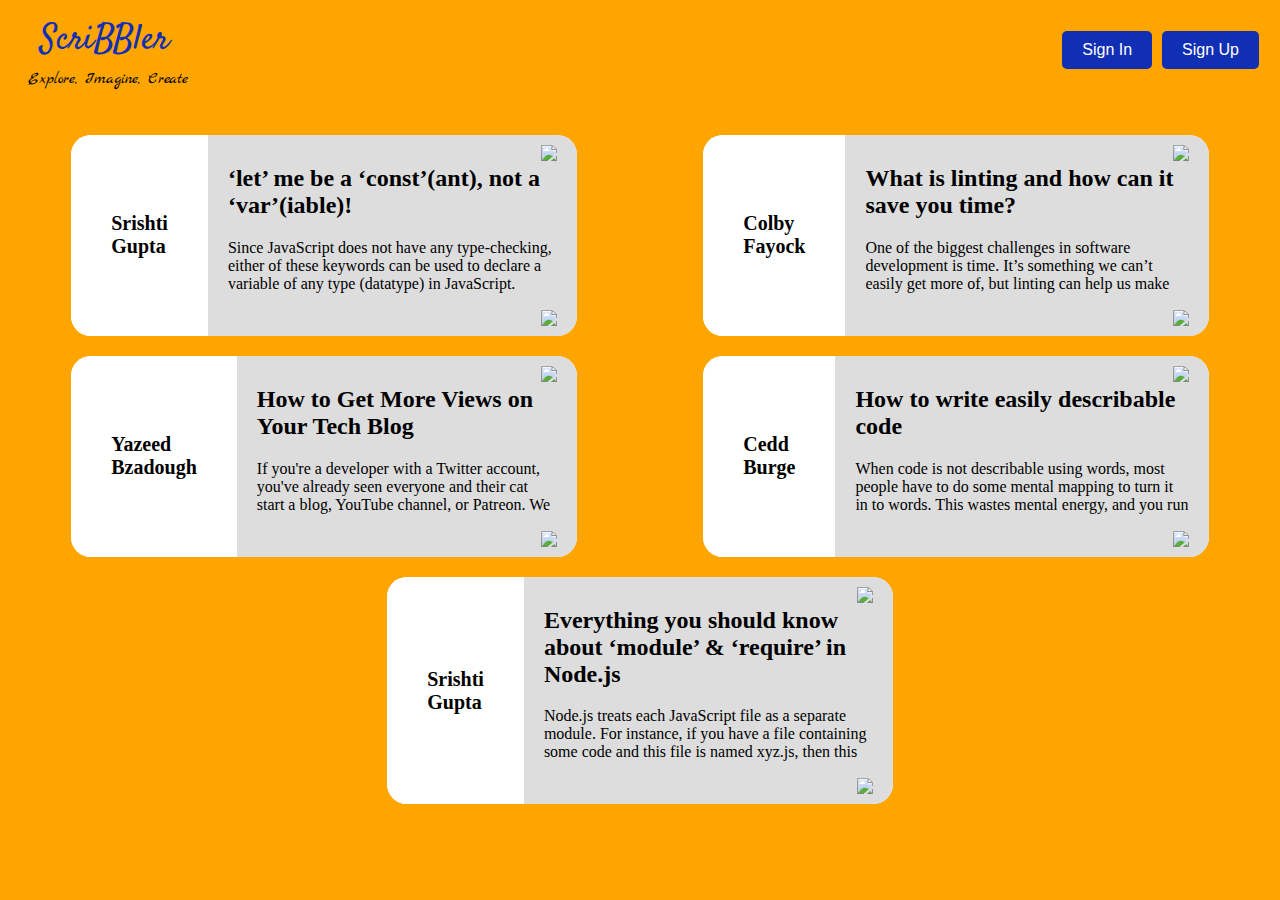
==== html/bloglist.html @ 6b1b0460 "The first phase of Scribbler Project" ====
<!DOCTYPE html>
<html>

<head>
    <meta charset="UTF-8">
    <meta name="viewport" content="width=device-width, initial-scale=1">
    <!-- TODO: Include Font Awesome file here -->
    <link rel="stylesheet" href="https://stackpath.bootstrapcdn.com/font-awesome/4.7.0/css/font-awesome.min.css" integrity="sha384-wvfXpqpZZVQGK6TAh5PVlGOfQNHSoD2xbE+QkPxCAFlNEevoEH3Sl0sibVcOQVnN" crossorigin="anonymous">
    <!-- TODO: Include Google Fonts file here -->
    <link href='https://fonts.googleapis.com/css?family=Marck+Script|Satisfy' rel='stylesheet'>
    <link href="https://fonts.googleapis.com/css2?family=Dela+Gothic+One&display=swap" rel="stylesheet">
    <link href="https://fonts.googleapis.com/css2?family=Yanone+Kaffeesatz&display=swap" rel="stylesheet">

    <link rel="stylesheet" type="text/css" media="screen" href="../header.css" />
    <link rel="stylesheet" type="text/css" media="screen" href="../styles/bloglist.css" />
</head>

<body>
    <!-- TODO: Include code for header here -->


    <!-- Sign in -->
<div class="Signin modal">
    <div class="interior_of_Model">
        <span class="close">&times;</span>
        <h1>Welcome Back!</h1>
        <hr>

        <form>
            <p>Username</p>
            <input type="text"  placeholder="Enter Username" required>

            <p>Password</p>
            <input type="password"  placeholder="Enter Password" required>

            <input type="submit" class="button"  value="Login">

        </form>
        <h3 id="not_member">Not a member?<a id="goToSignUp"><span> Sign up </span></a></h3>

    </div>
</div>

  
    
    <!-- Sign up -->
<div class="Signup modal">
    <div  class="interior_of_Model">
        <span class="close">&times;</span>
        <h1>Get Started</h1>
        <hr>

        <form>
            <p>Full Name</p>
            <input type="text"   placeholder="Enter Full Name" required>

            <p>Username</p>
            <input type="text"  placeholder="Enter Username" required>

            <p>Password</p>
            <input type="password"  placeholder="Enter Password" required>

            <p> Confirm Password</p>
            <input type="password"  placeholder="Confirm Password" required>

            <input type="submit" class="button" value="Sign up" >
        </form>

    </div>
</div>


<!-- Comformation box -->
<div class="confirmationBox_model">
    <div class="conformationBox">
        <h1>Are you sure you want to delete this post?</h1>
        <div class="buttons">
            <button id="yes">Yes</button>
            <button id="no">No</button>
        </div>
    </div>
</div>

<div class="header">
    <div class="header-left">
    <a  class="logo-title">ScriBBler</a>
    <p class="middleText">Explore, Imagine, Create</p>
</div>    
        <div class="header-right">
          <button id="btn1">Sign In</button>
          <button id="btn">Sign Up</button>
        </div>
      </div>

    <!-- ATTENTION: The HTML code for the list of posts has been given to you. You can feel free to add/delete/modify this code. You need to write the proper CSS and JavaScript code corresponding to this page so that the result looks like the screenshots given to you in the Project Statement. -->

    <!-- list of all posts starts here -->
    <div class="allPosts">

        <!-- post 1 starts here -->
        <div class="posts">
            <div class="postAuthor">
                <h1>Srishti Gupta</h1>
            </div>

            <div class="postContent">
                   
                        <img class="trash" src="https://img.icons8.com/plasticine/30/000000/delete-forever.png"/>
                         <h2>‘let’ me be a ‘const’(ant), not a ‘var’(iable)!</h2>
                <p>Since JavaScript does not have any type-checking, either of these keywords can be used to declare a variable of any type (datatype) in JavaScript. Though all the three keywords are used for the same purpose, they are different.</p>
                <span>
                    <a href="post.html"><img src="https://img.icons8.com/android/24/000000/more.png"/></a>
                </span>
            </div>
        </div>
        <!-- post 1 ends here -->

        <!-- post 2 starts here -->
        <div class="posts">
            <div class="postAuthor">
                <h1>Colby Fayock</h1>
            </div>

            <div class="postContent">
                   

                        <img class="trash" src="https://img.icons8.com/plasticine/30/000000/delete-forever.png"/>
                         <h2>What is linting and how can it save you time?</h2>
                <p>One of the biggest challenges in software development is time. It’s something we can’t easily get more of, but linting can help us make the most out of the time we have.</p>
                <span>
                    <a href="post.html"><img src="https://img.icons8.com/android/24/000000/more.png"/></a>
                </span>
            </div>
        </div>
        <!-- post 2 ends here -->

        <!-- post 3 starts here -->
        <div class="posts">
            <div class="postAuthor">
                <h1>Yazeed Bzadough</h1>
            </div>

            <div class="postContent">
                   

                        <img class="trash" src="https://img.icons8.com/plasticine/30/000000/delete-forever.png"/>
                         <h2>How to Get More Views on Your Tech Blog</h2>

                <p>If you're a developer with a Twitter account, you've already seen everyone and their cat start a blog, YouTube channel, or Patreon. We all want to become stars, or at the very least, a recognizable name in the industry.</p>
                <span>
                    <a href="post.html"><img src="https://img.icons8.com/android/24/000000/more.png"/></a>
                </span>
            </div>
        </div>
        <!-- post 3 ends here -->

        <!-- post 4 starts here -->
        <div class="posts">
            <div class="postAuthor">
                <h1>Cedd Burge</h1>
            </div>

            <div class="postContent">
                    

                        <img class="trash" src="https://img.icons8.com/plasticine/30/000000/delete-forever.png"/>
                        <h2>How to write easily describable code</h2>

                <p>When code is not describable using words, most people have to do some mental mapping to turn it in to words. This wastes mental energy, and you run the risk of getting the mapping wrong. Different people will map to different words, which
                    leads to confusion when discussing the code.</p>
                <span>
                    <a href="post.html"><img src="https://img.icons8.com/android/24/000000/more.png"/></a>
                </span>
            </div>
        </div>
        <!-- post 4 ends here -->

        <!-- post 5 starts here -->
        <div class="posts">
            <div class="postAuthor">
                <h1>Srishti Gupta</h1>
            </div>

            <div class="postContent">
                    
                        <img class="trash" src="https://img.icons8.com/plasticine/30/000000/delete-forever.png"/>
                        <h2>Everything you should know about ‘module’ & ‘require’ in Node.js</h2>

                <p>Node.js treats each JavaScript file as a separate module. For instance, if you have a file containing some code and this file is named xyz.js, then this file is treated as a module in Node, and you can say that you’ve created a module
                    named xyz.</p>
                <span>
                    <a href="post.html"><img src="https://img.icons8.com/android/24/000000/more.png"/></a>
                </span>
            </div>
        </div>
        <!-- post 5 ends here -->

        <!-- TODO: Write code for delete post modal here -->

    </div>
    <!-- list of all posts ends here -->

    <script src="../header.js" type="text/javascript" ></script>
    <script src="../scripts/bloglist.js" type="text/javascript" ></script>
</body>

</html>
---- header.css ----
.header {
  overflow: hidden;
  background-color: none;
  padding: 20px 10px;
}

.header a {
  float: left;
  color: black;
  text-align: center;
  padding: 12px;
  text-decoration: none;
  font-size: 18px; 
  line-height: 25px;
  border-radius: 4px;
  cursor: pointer;
}

.header button:hover {
  background-color: #4CAF50;
  color: black;
}
.header button{
    background-color: #112fb4; /* Green */
    border: none;
    color: white;
    padding: 10px 20px;
    text-align: center;
    text-decoration: none;
    display: inline-block;
    font-size: 16px;
    margin: 3px 3px;
    transition-duration: 0.4s;
    cursor: pointer;
    border-radius: 5px;
}

.header a.active {
  background-color: dodgerblue;
  color: white;
}

.header-right {
  float: right;
}

@media screen and (max-width: 500px) {
  .header a {
    float: none;
    display: block;
    text-align: left;
  }
  
  .header-right {
    float: left;
  }
}

.header-left {
float:left;
}
.header a.logo-title{
    font-family: 'Satisfy', cursive;
    font-size: 35px;
    color: #112fb4;
    text-decoration: none;
    margin-left: 10px;
    float: none;
}
.header p.middleText{
    color: black;
    font-family: 'Marck Script', cursive;
    margin-left: 10px;
    float: none;
}



hr{
    border: 1px solid black;
    background-color: black;
}

.interior_of_Model {
    border: 2px solid black;
    padding: 15px 50px;
    background-color: #dddddd;
    color: black;
    font-family: 'Yanone Kaffeesatz', sans-serif;
    width: 26%;
}

.close:hover{

    color: #4CAF50;
    cursor: pointer;

}
.close{
    font-size: 50px;

    float: right;
    cursor: pointer;
}

.interior_of_Model h1{
    text-align: center;
    }
    .interior_of_Model form input{
        width: 100%;
        height: 30px;
        margin-top: 2px;
        font-size: 15px;
        border: 2px solid #dddddd;
        color: #1b1717;
    }
    .interior_of_Model form input:focus{
        border-bottom: 2px solid #4CAF50;
    
    }
    
    .interior_of_Model form p{
        margin-top: 30px;
        margin-bottom: 0;
        font-size: 20px;
    }

    .interior_of_Model .button{

        width: 100%;
        margin:30px 1%;
        justify-content: center;
        background-color: #112fb4;
        height: 40px;
        padding: 10px 20px;
        color:white;
        text-align: center;
        text-decoration: none;
        cursor: pointer;
    }
    .interior_of_Model form .button:hover{
        border: 2px solid #4CAF50;
        background-color: #4CAF50;
        cursor: pointer;
    }

.modal{
    position: fixed;
    display: none;
    z-index:1;
    justify-content: center;
    align-items: center;
    width: 100%;
    height: 100%;
    background-color: rgba(0,0,0,0.8);
    margin:-5px;
    -webkit-animation-name: fadeIn; /* Fade in the background */
    -webkit-animation-duration: 0.4s;
    animation-name: fadeIn;
    animation-duration: 0.4s
  }

}

.interior_of_Model #not_member{
    text-align: center;

}
.interior_of_Model #not_member span{
    color: #112fb4;
    cursor: pointer;
}


















/* cyrillic */
@font-face {
    font-family: 'Marck Script';
    font-style: normal;
    font-weight: 400;
    src: local('Marck Script'), local('MarckScript-Regular'), url(https://fonts.gstatic.com/s/marckscript/v8/nwpTtK2oNgBA3Or78gapdwuyzCg_WMM.woff2) format('woff2');
    unicode-range: U+0400-045F, U+0490-0491, U+04B0-04B1, U+2116;
}
/* latin-ext */
@font-face {
    font-family: 'Marck Script';
    font-style: normal;
    font-weight: 400;
    src: local('Marck Script'), local('MarckScript-Regular'), url(https://fonts.gstatic.com/s/marckscript/v8/nwpTtK2oNgBA3Or78gapdwuyxig_WMM.woff2) format('woff2');
    unicode-range: U+0100-024F, U+0259, U+1E00-1EFF, U+2020, U+20A0-20AB, U+20AD-20CF, U+2113, U+2C60-2C7F, U+A720-A7FF;
}
/* latin */
@font-face {
    font-family: 'Marck Script';
    font-style: normal;
    font-weight: 400;
    src: local('Marck Script'), local('MarckScript-Regular'), url(https://fonts.gstatic.com/s/marckscript/v8/nwpTtK2oNgBA3Or78gapdwuyyCg_.woff2) format('woff2');
    unicode-range: U+0000-00FF, U+0131, U+0152-0153, U+02BB-02BC, U+02C6, U+02DA, U+02DC, U+2000-206F, U+2074, U+20AC, U+2122, U+2191, U+2193, U+2212, U+2215, U+FEFF, U+FFFD;
}
/* latin */
@font-face {
    font-family: 'Satisfy';
    font-style: normal;
    font-weight: 400;
    src: local('Satisfy Regular'), local('Satisfy-Regular'), url(https://fonts.gstatic.com/s/satisfy/v8/rP2Hp2yn6lkG50LoCZOIHQ.woff2) format('woff2');
    unicode-range: U+0000-00FF, U+0131, U+0152-0153, U+02BB-02BC, U+02C6, U+02DA, U+02DC, U+2000-206F, U+2074, U+20AC, U+2122, U+2191, U+2193, U+2212, U+2215, U+FEFF, U+FFFD;
}
@-webkit-keyframes fadeIn {
    from {opacity: 0} 
    to {opacity: 1}
  }
  
  @keyframes fadeIn {
    from {opacity: 0} 
    to {opacity: 1}
  }
---- styles/bloglist.css ----
body{
    background-color: orange;

}

.allPosts{
    display: flex;
    justify-content: space-around;
    flex-wrap: wrap;

}
.allPosts .posts{
    margin: 10px 20px 10px 20px ;
    width: 40%;
    border-radius: 20px;
    display: flex;
    background-color: white;
    overflow: hidden;
}
.allPosts .posts .postAuthor{

    font-size: 20px;
    align-content:center;
    display: flex;
    flex-wrap: wrap;
    background-color: white;
    padding:0 20px;
}
.allPosts .posts .postAuthor h1{

    font-size: 20px;
    align-content:center;
    display: flex;
    flex-wrap: wrap;
    background-color: white;
    padding:0 20px;
}
.allPosts .posts .postContent{
    background-color: #dddddd;
    padding: 10px 20px;

}
.allPosts .posts .postContent img{
    float: right;
    cursor: pointer;
}
.allPosts .posts .postContent p{

    overflow: hidden;
    text-overflow: ellipsis;
    height: 55px;

}


/* Conformation Box */
.confirmationBox_model{
    position: fixed;
    display: none;
    z-index:2;
    justify-content: center;
    align-items: center;
    width: 100%;
    height: 100%;
    background-color: rgba(0,0,0,0.8);
    margin:-5px;
}
.confirmationBox_model .conformationBox{
    border: none;
    padding: 15px 20px;
    background-color: #dddddd;
    color: black;
    font-family: 'Yanone Kaffeesatz', sans-serif;
    width: 30%;
    text-align: center;

}
.confirmationBox_model .conformationBox h1{
    font-size: 18px;
}
.confirmationBox_model .conformationBox .buttons{
    display: flex;
    justify-content: center;
    width: 100%;
}
.confirmationBox_model .conformationBox .buttons button{
    margin: 0 20%;
    padding:2% 10%;
    color: white;
    border: none;
}
 #yes{
    background-color: blue;
    border-radius: 3px;
    cursor: pointer;
}
#yes:hover{
    background-color: #ff4d4d;
    cursor: pointer;
}
#no{
    background-color: blue;
    border-radius: 3px;
    cursor: pointer;
}
#no:hover{
    background-color: #4CAF50;
    cursor: pointer;
}
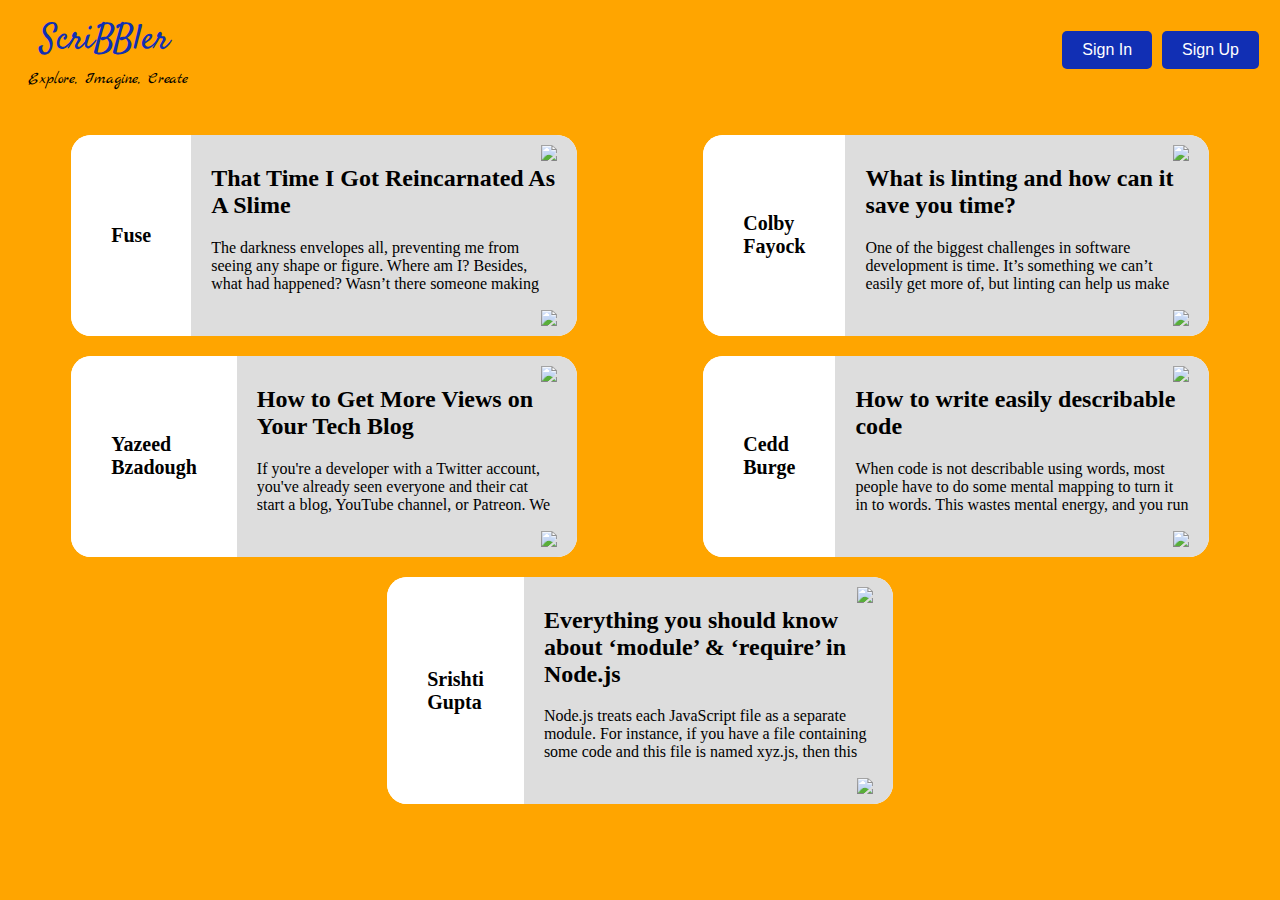
==== commit 07eca5b7: "updates including third part of the project" ====
--- a/html/bloglist.html
+++ b/html/bloglist.html
@@ -11,8 +11,9 @@
     <link href="https://fonts.googleapis.com/css2?family=Dela+Gothic+One&display=swap" rel="stylesheet">
     <link href="https://fonts.googleapis.com/css2?family=Yanone+Kaffeesatz&display=swap" rel="stylesheet">
 
-    <link rel="stylesheet" type="text/css" media="screen" href="../header.css" />
+    <link rel="stylesheet" type="text/css" media="screen" href="../styles/header.css" />
     <link rel="stylesheet" type="text/css" media="screen" href="../styles/bloglist.css" />
+    <title>All Posts</title>
 </head>
 
 <body>
@@ -100,14 +101,53 @@
         <!-- post 1 starts here -->
         <div class="posts">
             <div class="postAuthor">
-                <h1>Srishti Gupta</h1>
+                <h1>Fuse</h1>
             </div>
 
             <div class="postContent">
                    
                         <img class="trash" src="https://img.icons8.com/plasticine/30/000000/delete-forever.png"/>
-                         <h2>‘let’ me be a ‘const’(ant), not a ‘var’(iable)!</h2>
-                <p>Since JavaScript does not have any type-checking, either of these keywords can be used to declare a variable of any type (datatype) in JavaScript. Though all the three keywords are used for the same purpose, they are different.</p>
+                         <h2>That Time I Got Reincarnated As A Slime</h2>
+                <p> The darkness envelopes all, preventing me from seeing any shape or figure.
+                    Where am I? Besides, what had happened?
+                    Wasn’t there someone making fun of me, calling me a… sage?… no, a great sage.
+                    
+                    With that thought, I regained consciousness.
+                    My name is Mikami Satoru. A 37 year old, nice guy.
+                    While saving my kouhai[1] from a some street slasher, I got stabbed instead.
+                    Alright~, remembered. I’m okay. No time for panic.
+                    And really, could a cool guy like me even panic? Hah. That’s as likely as a grade school kid shi**ing his pants.
+                    When I tried to look around, I finally noticed. I can’t open my eyes.
+                    That problem aside, when I attempted to touch my head… I noticed my arms don’t respond. And even more perplexing is the fact that I cannot tell where my head is.
+                    Alright, time to panic.
+                    Oi, oi, give me a sec here.
+                    Just an hour please, let me catch my breath. They say that you should count prime numbers at a time like this, no?
+                    1, 2, 3, Daaaaa!!!
+                    Wrong! That’s not right. One is not a prime number, is it?
+                    No no, who cares about that.
+                    No time for this foolishness. I mean, aren’t I in trouble?
+                    Are~? Hey, what the heck happened?
+                    Maybe… I mean what if it is too late to even consider panicking?
+                    Gathering my thoughts, I confirmed that I am in no way in pain.
+                    No pain. Feeling pretty good.
+                    Neither hot nor cold. Actually, a really comfortable atmosphere they’ve got here.
+                    I can relax a bit thanks to that.
+                    Next, let’s check the limbs. Forget about them fingertips, I can’t even move a muscle…
+                    How could that be?
+                    It’s not like one can lose their arms and legs from being stabbed… so what happened?
+                    And still, I cannot open my eyes.
+                    Without seeing anything, I am in utter darkness.
+                    Dread and unease slowly creep their way into my heart.
+                    Could this… be what they call a vegetative state?
+                    Consciousness separated from nerve endings–immobile… is this what it is?
+                    No, no, no, no! Please don’t let that be true!
+                    Just when I thought I was saved… vegetative state? What could be worse? Even losing a half of my body would be preferable!
+                    And yeah, both outcomes would be terrible. But to be alone in this darkness, without any senses… isn’t that just hell?
+                    Having imagined the worst scenario, panic has quickly turned into despair.
+                    I want to think it over.
+                    They say that when people are confined in darkness, they quickly go mad. I happen to be in that state right now, and cannot even kill myself.
+                    Rather than despairing, the only thing I can do is go insane, huh?
+                    And then,</p>
                 <span>
                     <a href="post.html"><img src="https://img.icons8.com/android/24/000000/more.png"/></a>
                 </span>
@@ -200,7 +240,7 @@
     </div>
     <!-- list of all posts ends here -->
 
-    <script src="../header.js" type="text/javascript" ></script>
+    <script src="../scripts/header.js" type="text/javascript" ></script>
     <script src="../scripts/bloglist.js" type="text/javascript" ></script>
 </body>
 
--- a/styles/header.css
+++ b/styles/header.css
@@ -0,0 +1,231 @@
+.header {
+  overflow: hidden;
+  background-color: none;
+  padding: 20px 10px;
+}
+
+.header a {
+  float: left;
+  color: black;
+  text-align: center;
+  padding: 12px;
+  text-decoration: none;
+  font-size: 18px; 
+  line-height: 25px;
+  border-radius: 4px;
+  cursor: pointer;
+}
+
+.header button:hover {
+  background-color: #4CAF50;
+  color: black;
+}
+.header button{
+    background-color: #112fb4; /* Green */
+    border: none;
+    color: white;
+    padding: 10px 20px;
+    text-align: center;
+    text-decoration: none;
+    display: inline-block;
+    font-size: 16px;
+    margin: 3px 3px;
+    transition-duration: 0.4s;
+    cursor: pointer;
+    border-radius: 5px;
+}
+
+.header a.active {
+  background-color: dodgerblue;
+  color: white;
+}
+
+.header-right {
+  float: right;
+}
+
+@media screen and (max-width: 500px) {
+  .header a {
+    float: none;
+    display: block;
+    text-align: left;
+  }
+  
+  .header-right {
+    float: left;
+  }
+}
+
+.header-left {
+float:left;
+}
+.header a.logo-title{
+    font-family: 'Satisfy', cursive;
+    font-size: 35px;
+    color: #112fb4;
+    text-decoration: none;
+    margin-left: 10px;
+    float: none;
+}
+.header p.middleText{
+    color: black;
+    font-family: 'Marck Script', cursive;
+    margin-left: 10px;
+    float: none;
+}
+
+
+
+hr{
+    border: 1px solid black;
+    background-color: black;
+}
+
+.interior_of_Model {
+    border: 2px solid black;
+    padding: 15px 50px;
+    background-color: #dddddd;
+    color: black;
+    font-family: 'Yanone Kaffeesatz', sans-serif;
+    width: 26%;
+}
+
+.close:hover{
+
+    color: #4CAF50;
+    cursor: pointer;
+
+}
+.close{
+    font-size: 50px;
+
+    float: right;
+    cursor: pointer;
+}
+
+.interior_of_Model h1{
+    text-align: center;
+    }
+    .interior_of_Model form input{
+        width: 100%;
+        height: 30px;
+        margin-top: 2px;
+        font-size: 15px;
+        border: 2px solid #dddddd;
+        color: #1b1717;
+    }
+    .interior_of_Model form input:focus{
+        border-bottom: 2px solid #4CAF50;
+    
+    }
+    
+    .interior_of_Model form p{
+        margin-top: 30px;
+        margin-bottom: 0;
+        font-size: 20px;
+    }
+
+    .interior_of_Model .button{
+
+        width: 100%;
+        margin:30px 1%;
+        justify-content: center;
+        background-color: #112fb4;
+        height: 40px;
+        padding: 10px 20px;
+        color:white;
+        text-align: center;
+        text-decoration: none;
+        cursor: pointer;
+    }
+    .interior_of_Model form .button:hover{
+        border: 2px solid #4CAF50;
+        background-color: #4CAF50;
+        cursor: pointer;
+    }
+
+.modal{
+    position: fixed;
+    display: none;
+    z-index:1;
+    justify-content: center;
+    align-items: center;
+    width: 100%;
+    height: 100%;
+    background-color: rgba(0,0,0,0.8);
+    margin:-5px;
+    -webkit-animation-name: fadeIn; /* Fade in the background */
+    -webkit-animation-duration: 0.4s;
+    animation-name: fadeIn;
+    animation-duration: 0.4s
+  }
+
+}
+
+.interior_of_Model #not_member{
+    text-align: center;
+
+}
+.interior_of_Model #not_member span{
+    color: #112fb4;
+    cursor: pointer;
+}
+
+
+
+
+
+
+
+
+
+
+
+
+
+
+
+
+
+
+/* cyrillic */
+@font-face {
+    font-family: 'Marck Script';
+    font-style: normal;
+    font-weight: 400;
+    src: local('Marck Script'), local('MarckScript-Regular'), url(https://fonts.gstatic.com/s/marckscript/v8/nwpTtK2oNgBA3Or78gapdwuyzCg_WMM.woff2) format('woff2');
+    unicode-range: U+0400-045F, U+0490-0491, U+04B0-04B1, U+2116;
+}
+/* latin-ext */
+@font-face {
+    font-family: 'Marck Script';
+    font-style: normal;
+    font-weight: 400;
+    src: local('Marck Script'), local('MarckScript-Regular'), url(https://fonts.gstatic.com/s/marckscript/v8/nwpTtK2oNgBA3Or78gapdwuyxig_WMM.woff2) format('woff2');
+    unicode-range: U+0100-024F, U+0259, U+1E00-1EFF, U+2020, U+20A0-20AB, U+20AD-20CF, U+2113, U+2C60-2C7F, U+A720-A7FF;
+}
+/* latin */
+@font-face {
+    font-family: 'Marck Script';
+    font-style: normal;
+    font-weight: 400;
+    src: local('Marck Script'), local('MarckScript-Regular'), url(https://fonts.gstatic.com/s/marckscript/v8/nwpTtK2oNgBA3Or78gapdwuyyCg_.woff2) format('woff2');
+    unicode-range: U+0000-00FF, U+0131, U+0152-0153, U+02BB-02BC, U+02C6, U+02DA, U+02DC, U+2000-206F, U+2074, U+20AC, U+2122, U+2191, U+2193, U+2212, U+2215, U+FEFF, U+FFFD;
+}
+/* latin */
+@font-face {
+    font-family: 'Satisfy';
+    font-style: normal;
+    font-weight: 400;
+    src: local('Satisfy Regular'), local('Satisfy-Regular'), url(https://fonts.gstatic.com/s/satisfy/v8/rP2Hp2yn6lkG50LoCZOIHQ.woff2) format('woff2');
+    unicode-range: U+0000-00FF, U+0131, U+0152-0153, U+02BB-02BC, U+02C6, U+02DA, U+02DC, U+2000-206F, U+2074, U+20AC, U+2122, U+2191, U+2193, U+2212, U+2215, U+FEFF, U+FFFD;
+}
+@-webkit-keyframes fadeIn {
+    from {opacity: 0} 
+    to {opacity: 1}
+  }
+  
+  @keyframes fadeIn {
+    from {opacity: 0} 
+    to {opacity: 1}
+  }